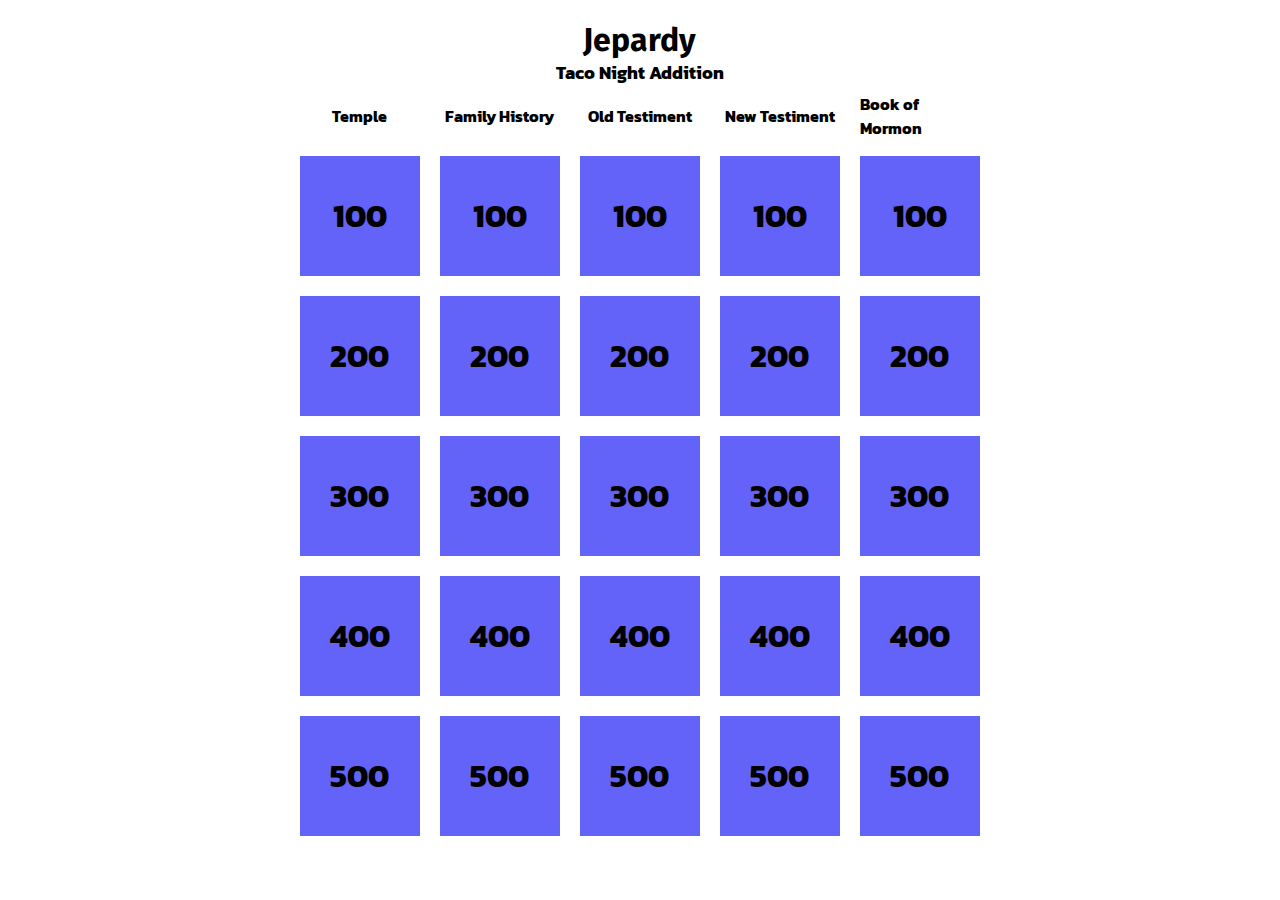
==== taco-night/taco-night-index.html @ 9f279038 "adding" ====
<!DOCTYPE html>
<html lang="en">
    <head>
        <meta charset="utf-8">
        <title>Gospel Jepardy</title>
        <link rel="stylesheet" href="../main.css">
    </head>
    <body>
        <h1>Jepardy</h1>
        <h2 class="t">Taco Night Addition</h2>
        <div class="viewbox">
            <div class="col colA">
                <h2 class="n">Temple</h2>
                <div class="a1 box z">
                    <h2 class="start">100</h2>
                    <p class="middle">stuff</p>
                    <p class="end">answer</p>
                    <p class="wait">complete</p>
                </div>
                <div class="a2 box z">
                    <h2 class="start">200</h2>
                    <p class="middle">stuff</p>
                    <p class="end">answer</p>
                    <p class="wait">complete</p>
                </div>
                <div class="a3 box z">
                    <h2 class="start">300</h2>
                    <p class="middle">stuff</p>
                    <p class="end">answer</p>
                    <p class="wait">complete</p>
                </div>
                <div class="a4 box z">
                    <h2 class="start">400</h2>
                    <p class="middle">stuff</p>
                    <p class="end">answer</p>
                    <p class="wait">complete</p>
                </div>
                <div class="a5 box z"> 
                    <h2 class="start">500</h2>
                    <p class="middle">stuff</p>
                    <p class="end">answer</p>
                    <p class="wait">complete</p>
                </div>
            </div>
            <div class="col colB">
                <h2 class="n">Family History</h2>
                <div class="b1 box z"> 
                    <h2 class="start">100</h2>
                    <p class="middle">stuff</p>
                    <p class="end">answer</p>
                    <p class="wait">complete</p>
                </div>
                <div class="b2 box z"> 
                    <h2 class="start">200</h2>
                    <p class="middle">stuff</p>
                    <p class="end">answer</p>
                    <p class="wait">complete</p>
                </div>
                <div class="b3 box z"> 
                    <h2 class="start">300</h2>
                    <p class="middle">stuff</p>
                    <p class="end">answer</p>
                    <p class="wait">complete</p>
                </div>
                <div class="b4 box z"> 
                    <h2 class="start">400</h2>
                    <p class="middle">stuff</p>
                    <p class="end">answer</p>
                    <p class="wait">complete</p>
                </div>
                <div class="b5 box z"> 
                    <h2 class="start">500</h2>
                    <p class="middle">stuff</p>
                    <p class="end">answer</p>
                    <p class="wait">complete</p>
                </div>
            </div>
            <div class="col colC">
                <h2 class="n">Old Testiment</h2>
                <div class="c1 box z"> 
                    <h2 class="start">100</h2>
                    <p class="middle">stuff</p>
                    <p class="end">answer</p>
                    <p class="wait">complete</p>
                </div>
                <div class="c2 box z"> 
                    <h2 class="start">200</h2>
                    <p class="middle">stuff</p>
                    <p class="end">answer</p>
                    <p class="wait">complete</p>
                </div>
                <div class="c3 box z"> 
                    <h2 class="start">300</h2>
                    <p class="middle">stuff</p>
                    <p class="end">answer</p>
                    <p class="wait">complete</p>
                </div>
                <div class="c4 box z"> 
                    <h2 class="start">400</h2>
                    <p class="middle">stuff</p>
                    <p class="end">answer</p>
                    <p class="wait">complete</p>
                </div>
                <div class="c5 box z"> 
                    <h2 class="start">500</h2>
                    <p class="middle">stuff</p>
                    <p class="end">answer</p>
                    <p class="wait">complete</p>
                </div>
            </div>
            <div class="col colD">
                <h2 class="n">New Testiment</h2>
                <div class="d1 box z"> 
                    <h2 class="start">100</h2>
                    <p class="middle">stuff</p>
                    <p class="end">answer</p>
                    <p class="wait">complete</p>
                </div>
                <div class="d2 box z"> 
                    <h2 class="start">200</h2>
                    <p class="middle">stuff</p>
                    <p class="end">answer</p>
                    <p class="wait">complete</p>
                </div>
                <div class="d3 box z"> 
                    <h2 class="start">300</h2>
                    <p class="middle">stuff</p>
                    <p class="end">answer</p>
                    <p class="wait">complete</p>
                </div>
                <div class="d4 box z"> 
                    <h2 class="start">400</h2>
                    <p class="middle">stuff</p>
                    <p class="end">answer</p>
                    <p class="wait">complete</p>
                </div>
                <div class="d5 box z"> 
                    <h2 class="start">500</h2>
                    <p class="middle">stuff</p>
                    <p class="end">answer</p>
                    <p class="wait">complete</p>
                </div>
            </div>
            <div class="col colE">
                <h2 class="n">Book of Mormon</h2>
                <div class="e1 box z"> 
                    <h2 class="start">100</h2>
                    <p class="middle">stuff</p>
                    <p class="end">answer</p>
                    <p class="wait">complete</p>
                </div>
                <div class="e2 box z"> 
                    <h2 class="start">200</h2>
                    <p class="middle">stuff</p>
                    <p class="end">answer</p>
                    <p class="wait">complete</p>
                </div>
                <div class="e3 box z"> 
                    <h2 class="start">300</h2>
                    <p class="middle">stuff</p>
                    <p class="end">answer</p>
                    <p class="wait">complete</p>
                </div>
                <div class="e4 box z"> 
                    <h2 class="start">400</h2>
                    <p class="middle">stuff</p>
                    <p class="end">answer</p>
                    <p class="wait">complete</p>
                </div>
                <div class="e5 box z"> 
                    <h2 class="start">500</h2>
                    <p class="middle">stuff</p>
                    <p class="end">answer</p>
                    <p class="wait">complete</p>
                </div>
            </div>
        </div>

        <audio data-key="89" data-name="Y" src="../Sounds/16235_1460569609.mp3"></audio>
        <audio data-key="78" data-name="N" src="../Sounds/16583_1460660909.mp3"></audio>

        <script src="./js/jepardy.js"></script>
    </body>
</html>
---- main.css ----
@import url("https://fonts.googleapis.com/css2?family=Fira+Sans:ital,wght@1,900&family=Kanit:wght@300&display=swap");
@keyframes bigger {
  from {
    width: 100px;
    height: 100px;
  }
  to {
    width: 100vw;
    height: 100vh;
  }
}
body {
  width: 97.7vw;
  margin: auto;
  margin-top: 15px;
  font-family: "Kanit", sans-serif;
}

h1 {
  text-align: center;
  font-family: "Fira Sans", sans-serif;
  margin-bottom: 0;
}

h2 {
  font-size: xx-large;
  margin: 0;
}

.t {
  text-align: center;
  font-family: "Fira Sans" sans-serif;
  font-size: large;
}

.viewbox {
  display: flex;
  flex-flow: row nowrap;
  justify-items: space-around;
  width: fit-content;
  margin-right: auto;
  margin-left: auto;
}

.col {
  display: flex;
  flex-flow: column nowrap;
  justify-items: space-around;
  margin-left: 10px;
  margin-right: 10px;
}

.n {
  display: flex;
  justify-content: center;
  align-items: center;
  width: 120px;
  height: 60px;
  font-size: medium;
}

.box {
  background-color: rgba(9, 9, 245, 0.637);
  width: 120px;
  height: 120px;
  z-index: 1;
  margin-top: 10px;
  margin-bottom: 10px;
  display: flex;
  justify-content: center;
  align-items: center;
  transition: all 2s ease;
}

.bigger {
  background-color: darkblue;
  color: white;
  transform: scale(3);
  z-index: 3;
}
.bigger p {
  font-size: x-small;
}

.z .start {
  display: flex;
  text-align: center;
  align-items: center;
  padding: 5px;
}
.z .middle {
  display: none;
}
.z .end {
  display: none;
}
.z .wait {
  display: none;
}

.y .start {
  display: none;
}
.y .middle {
  display: flex;
  text-align: center;
  align-items: center;
  padding: 5px;
}
.y .end {
  display: none;
}
.y .wait {
  display: none;
}

.x .start {
  display: none;
}
.x .middle {
  display: none;
}
.x .end {
  display: flex;
  text-align: center;
  align-items: center;
  padding: 5px;
}
.x .wait {
  display: none;
}

.w .start {
  display: none;
}
.w .middle {
  display: none;
}
.w .end {
  display: none;
}
.w .wait {
  display: flex;
  text-align: center;
  align-items: center;
  padding: 5px;
}

/*# sourceMappingURL=main.css.map */
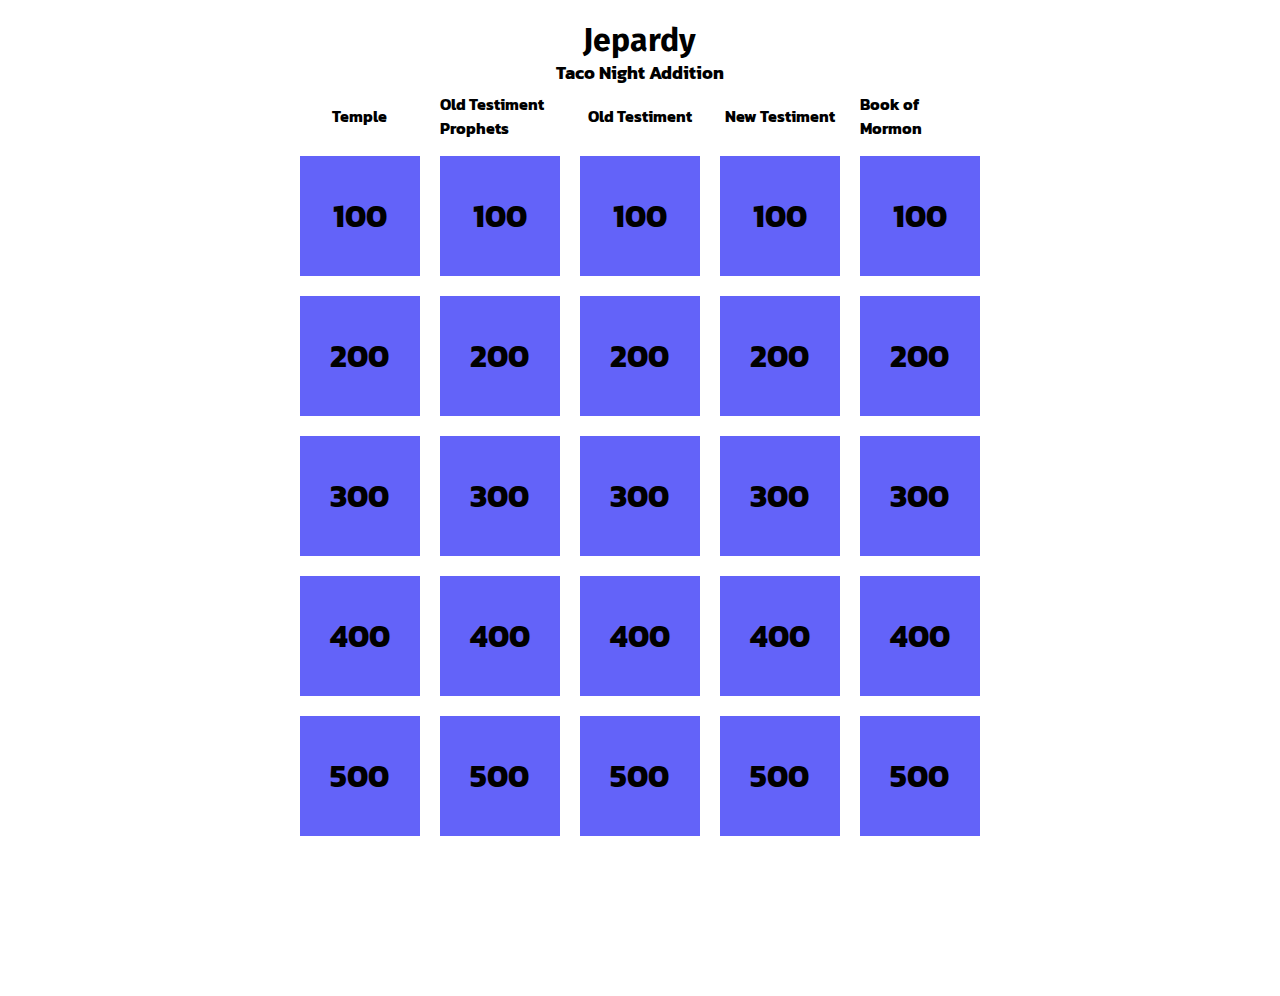
==== commit bc648cf8: "stuff" ====
--- a/taco-night/taco-night-index.html
+++ b/taco-night/taco-night-index.html
@@ -13,65 +13,65 @@
                 <h2 class="n">Temple</h2>
                 <div class="a1 box z">
                     <h2 class="start">100</h2>
-                    <p class="middle">stuff</p>
-                    <p class="end">answer</p>
+                    <p class="middle">What ordinance can be done once you're twelve?</p>
+                    <p class="end">Baptism for the dead</p>
                     <p class="wait">complete</p>
                 </div>
                 <div class="a2 box z">
                     <h2 class="start">200</h2>
-                    <p class="middle">stuff</p>
-                    <p class="end">answer</p>
+                    <p class="middle">What is on the top of many temples?</p>
+                    <p class="end">Angel Moroni</p>
                     <p class="wait">complete</p>
                 </div>
                 <div class="a3 box z">
                     <h2 class="start">300</h2>
-                    <p class="middle">stuff</p>
-                    <p class="end">answer</p>
+                    <p class="middle">What ordinance uses the phrase "time and all eternity"?</p>
+                    <p class="end">Sealing Ordinance</p>
                     <p class="wait">complete</p>
                 </div>
                 <div class="a4 box z">
                     <h2 class="start">400</h2>
-                    <p class="middle">stuff</p>
-                    <p class="end">answer</p>
+                    <p class="middle">What phrase is on the outside of every temple?</p>
+                    <p class="end">Holiness to the Lord the House of the Lord</p>
                     <p class="wait">complete</p>
                 </div>
                 <div class="a5 box z"> 
                     <h2 class="start">500</h2>
-                    <p class="middle">stuff</p>
-                    <p class="end">answer</p>
+                    <p class="middle">Who gave the sealing power to Joseph Smith?</p>
+                    <p class="end">Elijah</p>
                     <p class="wait">complete</p>
                 </div>
             </div>
             <div class="col colB">
-                <h2 class="n">Family History</h2>
+                <h2 class="n">Old Testiment Prophets</h2>
                 <div class="b1 box z"> 
                     <h2 class="start">100</h2>
-                    <p class="middle">stuff</p>
-                    <p class="end">answer</p>
+                    <p class="middle">He built the ark</p>
+                    <p class="end">Noah</p>
                     <p class="wait">complete</p>
                 </div>
                 <div class="b2 box z"> 
                     <h2 class="start">200</h2>
-                    <p class="middle">stuff</p>
-                    <p class="end">answer</p>
+                    <p class="middle">He spoke to God through a burning bush</p>
+                    <p class="end">Moses</p>
                     <p class="wait">complete</p>
                 </div>
                 <div class="b3 box z"> 
                     <h2 class="start">300</h2>
-                    <p class="middle">stuff</p>
-                    <p class="end">answer</p>
+                    <p class="middle">He had twelve sons</p>
+                    <p class="end">Jacob named Israel</p>
                     <p class="wait">complete</p>
                 </div>
                 <div class="b4 box z"> 
                     <h2 class="start">400</h2>
-                    <p class="middle">stuff</p>
-                    <p class="end">answer</p>
+                    <p class="middle">He was thrown into the lion's den</p>
+                    <p class="end">Daniel</p>
                     <p class="wait">complete</p>
                 </div>
                 <div class="b5 box z"> 
                     <h2 class="start">500</h2>
-                    <p class="middle">stuff</p>
-                    <p class="end">answer</p>
+                    <p class="middle">The prophet after Moses</p>
+                    <p class="end">Joshua</p>
                     <p class="wait">complete</p>
                 </div>
             </div>
@@ -79,32 +79,32 @@
                 <h2 class="n">Old Testiment</h2>
                 <div class="c1 box z"> 
                     <h2 class="start">100</h2>
-                    <p class="middle">stuff</p>
-                    <p class="end">answer</p>
+                    <p class="middle">The first prophet?</p>
+                    <p class="end">Adam</p>
                     <p class="wait">complete</p>
                 </div>
                 <div class="c2 box z"> 
                     <h2 class="start">200</h2>
-                    <p class="middle">stuff</p>
-                    <p class="end">answer</p>
+                    <p class="middle">What was Abram's new name?</p>
+                    <p class="end">Abraham</p>
                     <p class="wait">complete</p>
                 </div>
                 <div class="c3 box z"> 
                     <h2 class="start">300</h2>
-                    <p class="middle">stuff</p>
-                    <p class="end">answer</p>
+                    <p class="middle">Who divided the red sea?</p>
+                    <p class="end">Moses</p>
                     <p class="wait">complete</p>
                 </div>
                 <div class="c4 box z"> 
                     <h2 class="start">400</h2>
-                    <p class="middle">stuff</p>
-                    <p class="end">answer</p>
+                    <p class="middle">What was Jacob's new name?</p>
+                    <p class="end">Israel</p>
                     <p class="wait">complete</p>
                 </div>
                 <div class="c5 box z"> 
                     <h2 class="start">500</h2>
-                    <p class="middle">stuff</p>
-                    <p class="end">answer</p>
+                    <p class="middle">Who was the king after David?</p>
+                    <p class="end">Solomon</p>
                     <p class="wait">complete</p>
                 </div>
             </div>
@@ -112,32 +112,32 @@
                 <h2 class="n">New Testiment</h2>
                 <div class="d1 box z"> 
                     <h2 class="start">100</h2>
-                    <p class="middle">stuff</p>
-                    <p class="end">answer</p>
+                    <p class="middle">Christ turned water into what?</p>
+                    <p class="end">Wine</p>
                     <p class="wait">complete</p>
                 </div>
                 <div class="d2 box z"> 
                     <h2 class="start">200</h2>
-                    <p class="middle">stuff</p>
-                    <p class="end">answer</p>
+                    <p class="middle">How old was Christ when Marry and Joseph found Him at the temple?</p>
+                    <p class="end">12</p>
                     <p class="wait">complete</p>
                 </div>
                 <div class="d3 box z"> 
                     <h2 class="start">300</h2>
-                    <p class="middle">stuff</p>
-                    <p class="end">answer</p>
+                    <p class="middle">How long was Christ's ministry?</p>
+                    <p class="end">3 Years</p>
                     <p class="wait">complete</p>
                 </div>
                 <div class="d4 box z"> 
                     <h2 class="start">400</h2>
-                    <p class="middle">stuff</p>
-                    <p class="end">answer</p>
+                    <p class="middle">There are two Johns in the new Testiment with titles. What are their title?</p>
+                    <p class="end">John the Beloved<br>John the Baptist</p>
                     <p class="wait">complete</p>
                 </div>
                 <div class="d5 box z"> 
                     <h2 class="start">500</h2>
-                    <p class="middle">stuff</p>
-                    <p class="end">answer</p>
+                    <p class="middle">Christ gave sermons on mount?</p>
+                    <p class="end">Sinai</p>
                     <p class="wait">complete</p>
                 </div>
             </div>
@@ -145,40 +145,42 @@
                 <h2 class="n">Book of Mormon</h2>
                 <div class="e1 box z"> 
                     <h2 class="start">100</h2>
-                    <p class="middle">stuff</p>
-                    <p class="end">answer</p>
+                    <p class="middle">Which of Nephi's brothers was the next prophet?</p>
+                    <p class="end">Jacob</p>
                     <p class="wait">complete</p>
                 </div>
                 <div class="e2 box z"> 
                     <h2 class="start">200</h2>
-                    <p class="middle">stuff</p>
-                    <p class="end">answer</p>
+                    <p class="middle">The book of Alma follows which Alma?</p>
+                    <p class="end">Alma the Younger</p>
                     <p class="wait">complete</p>
                 </div>
                 <div class="e3 box z"> 
                     <h2 class="start">300</h2>
-                    <p class="middle">stuff</p>
-                    <p class="end">answer</p>
+                    <p class="middle">Who was the last Nephite prophet?</p>
+                    <p class="end">Moroni</p>
                     <p class="wait">complete</p>
                 </div>
                 <div class="e4 box z"> 
                     <h2 class="start">400</h2>
-                    <p class="middle">stuff</p>
-                    <p class="end">answer</p>
+                    <p class="middle">What name was taken by the repentant Lamonites that buried their weapons or war?</p>
+                    <p class="end">Anit-Nephi-Lehi</p>
                     <p class="wait">complete</p>
                 </div>
                 <div class="e5 box z"> 
                     <h2 class="start">500</h2>
-                    <p class="middle">stuff</p>
-                    <p class="end">answer</p>
+                    <p class="middle">Who was the first to practice preistcraft</p>
+                    <p class="end">Nehor</p>
                     <p class="wait">complete</p>
                 </div>
             </div>
         </div>
+        <footer style="height: 150px;"></footer>
 
         <audio data-key="89" data-name="Y" src="../Sounds/16235_1460569609.mp3"></audio>
         <audio data-key="78" data-name="N" src="../Sounds/16583_1460660909.mp3"></audio>
+        <audio data-key="84" data-name="T" src="../Sounds/30 Second Timer With Jeopardy Thinking Music.mp3"></audio>
 
-        <script src="./js/jepardy.js"></script>
+        <script src="../js/jepardy.js"></script>
     </body>
 </html>--- a/main.css
+++ b/main.css
@@ -14,6 +14,9 @@
   margin: auto;
   margin-top: 15px;
   font-family: "Kanit", sans-serif;
+}
+body p {
+  color: white;
 }
 
 h1 {
